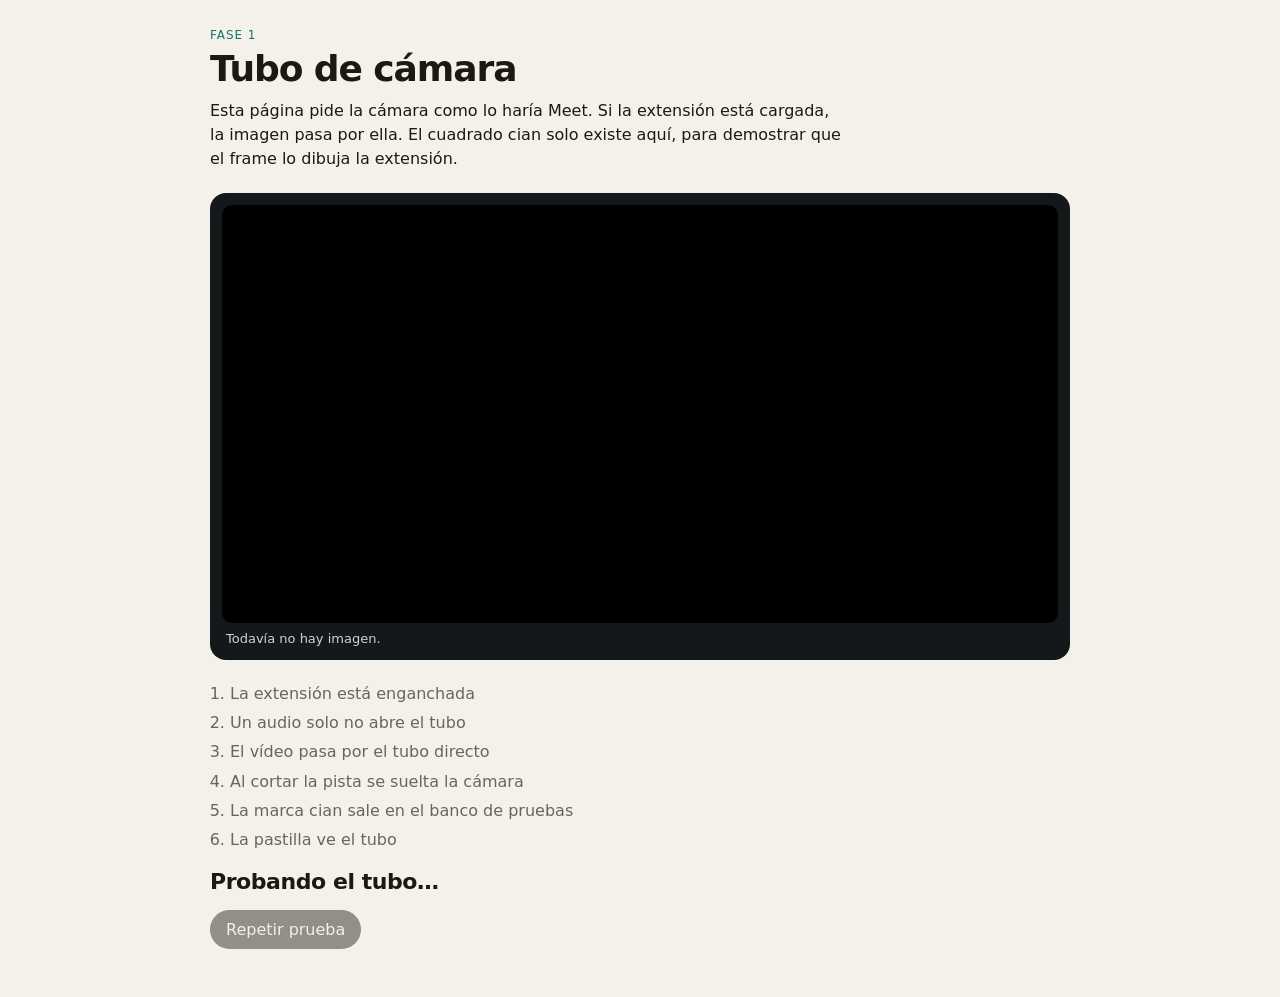
==== sandbox/index.html @ 151e983b "Pasa la cámara por la extensión antes de que llegue a Meet. La fase 1 envuelve getUserMedia, reenvía" ====
<!DOCTYPE html>
<html lang="es">
<head>
  <meta charset="utf-8">
  <meta name="viewport" content="width=device-width, initial-scale=1">
  <title>Banco de pruebas · Meet Teleport</title>
  <style>
    :root {
      color-scheme: light;
      font-family: ui-sans-serif, system-ui, sans-serif;
      color: #1c1915;
      background: #f4f1ea;
    }
    body { margin: 0; }
    main {
      max-width: 860px;
      margin: 0 auto;
      padding: 28px 24px 48px;
    }
    .eyebrow {
      margin: 0;
      font-size: 12px;
      letter-spacing: 0.08em;
      text-transform: uppercase;
      color: #0f766e;
    }
    h1 {
      margin: 6px 0 0;
      font-size: 36px;
      letter-spacing: -0.03em;
      font-weight: 650;
    }
    .lead {
      max-width: 62ch;
      margin: 10px 0 0;
      line-height: 1.5;
    }
    .stage {
      margin-top: 22px;
      background: #14181a;
      border-radius: 16px;
      padding: 12px;
    }
    video {
      display: block;
      width: 100%;
      max-height: 420px;
      background: #000;
      border-radius: 10px;
    }
    .caption {
      margin: 8px 4px 2px;
      color: #c9d4d4;
      font-size: 13px;
    }
    ol { margin: 22px 0 0; padding-left: 20px; line-height: 1.45; }
    li { margin: 6px 0; }
    li[data-state="pass"] { color: #0f7a45; }
    li[data-state="fail"] { color: #a3262a; }
    li[data-state="pending"] { color: #6b645c; }
    #result {
      margin: 18px 0 0;
      font-size: 22px;
      font-weight: 650;
      letter-spacing: -0.02em;
    }
    #result[data-status="pass"] { color: #0f7a45; }
    #result[data-status="fail"] { color: #a3262a; }
    button {
      margin-top: 16px;
      border: 0;
      border-radius: 999px;
      padding: 10px 16px;
      background: #1c1915;
      color: #f4f1ea;
      font: inherit;
      cursor: pointer;
    }
    button:disabled { opacity: 0.45; cursor: default; }
  </style>
</head>
<body>
  <main>
    <p class="eyebrow">Fase 1</p>
    <h1>Tubo de cámara</h1>
    <p class="lead">Esta página pide la cámara como lo haría Meet. Si la extensión está cargada, la imagen pasa por ella. El cuadrado cian solo existe aquí, para demostrar que el frame lo dibuja la extensión.</p>
    <section class="stage">
      <video id="preview" autoplay muted playsinline></video>
      <p class="caption" id="caption">Todavía no hay imagen.</p>
    </section>
    <ol id="checks"></ol>
    <p id="result" role="status" data-status="pending">Preparando la prueba…</p>
    <button id="retry" type="button" disabled>Repetir prueba</button>
  </main>
  <script src="test.js"></script>
</body>
</html>
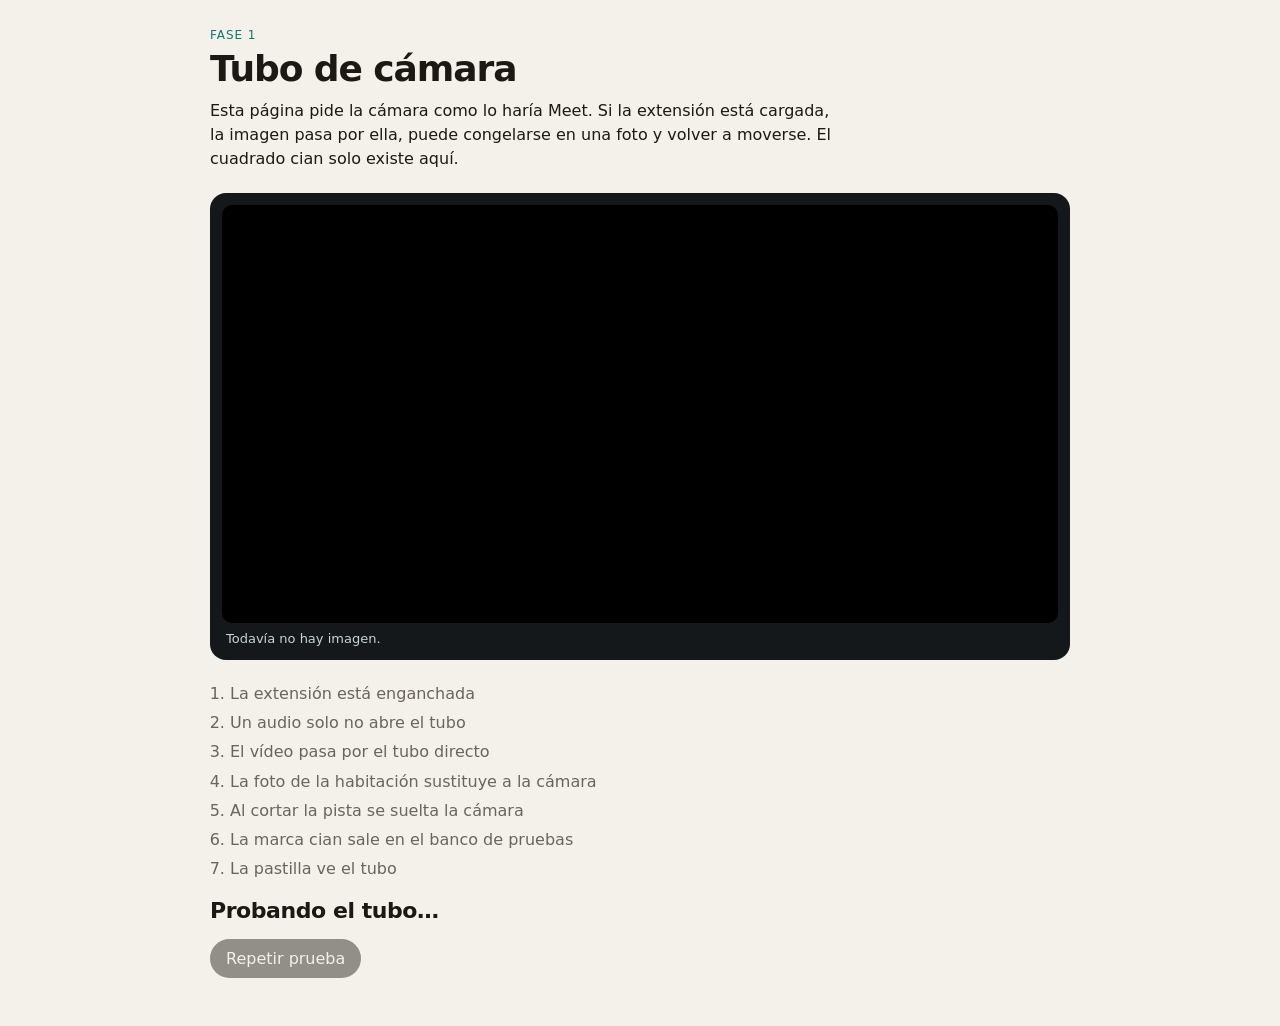
==== commit ef4dba00: "Sustituye la cámara por una foto de la habitación vacía. Con la cámara encendida se puede guardar el" ====
--- a/sandbox/index.html
+++ b/sandbox/index.html
@@ -83,7 +83,7 @@
   <main>
     <p class="eyebrow">Fase 1</p>
     <h1>Tubo de cámara</h1>
-    <p class="lead">Esta página pide la cámara como lo haría Meet. Si la extensión está cargada, la imagen pasa por ella. El cuadrado cian solo existe aquí, para demostrar que el frame lo dibuja la extensión.</p>
+    <p class="lead">Esta página pide la cámara como lo haría Meet. Si la extensión está cargada, la imagen pasa por ella, puede congelarse en una foto y volver a moverse. El cuadrado cian solo existe aquí.</p>
     <section class="stage">
       <video id="preview" autoplay muted playsinline></video>
       <p class="caption" id="caption">Todavía no hay imagen.</p>
